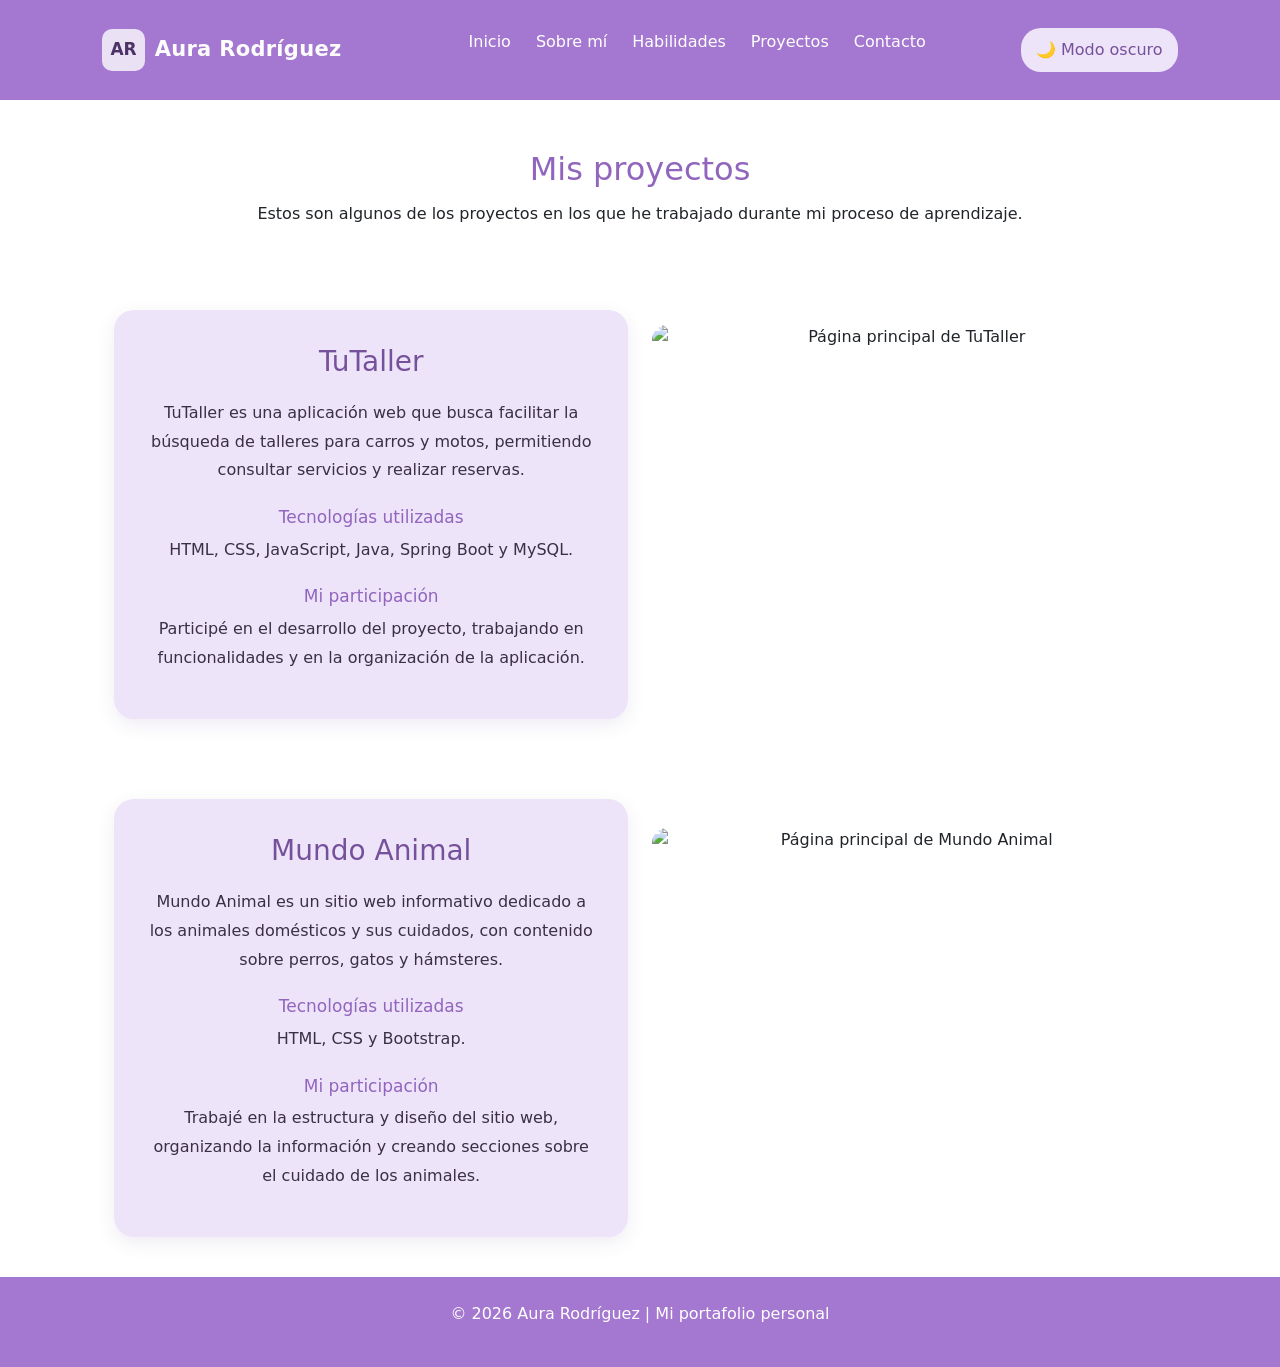
==== proyectos.html @ 8ea01193 "se cargan archivos" ====
<!DOCTYPE html>
<html lang="es">

<head>
    <meta charset="UTF-8">
    <meta name="viewport" content="width=device-width, initial-scale=1.0">

    <title>Mis proyectos | Aura Rodríguez</title>

    <link rel="stylesheet" href="styles.css">

    <!-- Bootstrap -->
    <link href="https://cdn.jsdelivr.net/npm/bootstrap@5.3.8/dist/css/bootstrap.min.css" rel="stylesheet">
</head>

<body>

    <!-- Barra de navegación -->
    <header>
        <nav class="navbar">
            <a href="index.html" class="logo">
                <span class="logo-iniciales">AR</span>
                <span class="logo-nombre">Aura Rodríguez</span>
            </a>

            <ul class="menu">
                <li><a href="index.html#inicio">Inicio</a></li>
                <li><a href="index.html#sobre-mi">Sobre mí</a></li>
                <li><a href="index.html#habilidades">Habilidades</a></li>
                <li><a href="proyectos.html">Proyectos</a></li>
                <li><a href="contacto.html">Contacto</a></li>
            </ul>

            <button id="tema-btn">🌙 Modo oscuro</button>
        </nav>
    </header>

    <!-- Encabezado -->
    <section class="seccion encabezado-proyectos">
        <h2>Mis proyectos</h2>

        <p>
            Estos son algunos de los proyectos en los que he trabajado
            durante mi proceso de aprendizaje.
        </p>
    </section>

    <!-- Proyecto TuTaller -->
    <section class="seccion proyectos">
        <div class="container">
            <div class="row align-items-center g-4">

                <!-- Información a la izquierda -->
                <div class="col-md-6">
                    <div class="tarjeta-informacion">

                        <h3>TuTaller</h3>

                        <p>
                            TuTaller es una aplicación web que busca facilitar
                            la búsqueda de talleres para carros y motos,
                            permitiendo consultar servicios y realizar reservas.
                        </p>

                        <h4>Tecnologías utilizadas</h4>

                        <p>
                            HTML, CSS, JavaScript, Java, Spring Boot y MySQL.
                        </p>

                        <h4>Mi participación</h4>

                        <p>
                            Participé en el desarrollo del proyecto,
                            trabajando en funcionalidades y en la organización
                            de la aplicación.
                        </p>

                    </div>
                </div>

                <!-- Imágenes a la derecha -->
                <div class="col-md-6">
                    <div id="carruselTuTaller"
                         class="carousel slide"
                         data-bs-ride="carousel"
                         data-bs-interval="3000">

                        <div class="carousel-inner">

                            <div class="carousel-item active">
                                <img src="imagenes/tutaller1.png"
                                     class="d-block w-100"
                                     alt="Página principal de TuTaller">
                            </div>

                            <div class="carousel-item">
                                <img src="imagenes/tutaller2.png"
                                     class="d-block w-100"
                                     alt="Catálogo de talleres">
                            </div>

                        </div>

                        <button class="carousel-control-prev"
                                type="button"
                                data-bs-target="#carruselTuTaller"
                                data-bs-slide="prev">
                            <span class="carousel-control-prev-icon"></span>
                        </button>

                        <button class="carousel-control-next"
                                type="button"
                                data-bs-target="#carruselTuTaller"
                                data-bs-slide="next">
                            <span class="carousel-control-next-icon"></span>
                        </button>

                    </div>
                </div>

            </div>
        </div>
    </section>

    <!-- Proyecto Mundo Animal -->
    <section class="seccion proyectos">
        <div class="container">
            <div class="row align-items-center g-4">

                <!-- Información a la izquierda -->
                <div class="col-md-6">
                    <div class="tarjeta-informacion">

                        <h3>Mundo Animal</h3>

                        <p>
                            Mundo Animal es un sitio web informativo dedicado
                            a los animales domésticos y sus cuidados, con
                            contenido sobre perros, gatos y hámsteres.
                        </p>

                        <h4>Tecnologías utilizadas</h4>

                        <p>
                            HTML, CSS y Bootstrap.
                        </p>

                        <h4>Mi participación</h4>

                        <p>
                            Trabajé en la estructura y diseño del sitio web,
                            organizando la información y creando secciones
                            sobre el cuidado de los animales.
                        </p>

                    </div>
                </div>

                <!-- Imágenes a la derecha -->
                <div class="col-md-6">
                    <div id="carruselMundoAnimal"
                         class="carousel slide"
                         data-bs-ride="carousel"
                         data-bs-interval="3000">

                        <div class="carousel-inner">

                            <div class="carousel-item active">
                                <img src="imagenes/mundo1.png"
                                     class="d-block w-100"
                                     alt="Página principal de Mundo Animal">
                            </div>

                            <div class="carousel-item">
                                <img src="imagenes/mundo2.png"
                                     class="d-block w-100"
                                     alt="Contenido de Mundo Animal">
                            </div>

                        </div>

                        <button class="carousel-control-prev"
                                type="button"
                                data-bs-target="#carruselMundoAnimal"
                                data-bs-slide="prev">
                            <span class="carousel-control-prev-icon"></span>
                        </button>

                        <button class="carousel-control-next"
                                type="button"
                                data-bs-target="#carruselMundoAnimal"
                                data-bs-slide="next">
                            <span class="carousel-control-next-icon"></span>
                        </button>

                    </div>
                </div>

            </div>
        </div>
    </section>

    <!-- Footer -->
    <footer>
        <p>© 2026 Aura Rodríguez | Mi portafolio personal</p>
    </footer>

    <script src="https://cdn.jsdelivr.net/npm/bootstrap@5.3.8/dist/js/bootstrap.bundle.min.js"></script>
    <script src="script.js"></script>

</body>
</html>
---- styles.css ----
* {
    margin: 0;
    padding: 0;
    box-sizing: border-box;
    scroll-behavior: smooth;
}

body {
    font-family: Arial, sans-serif;
    background-color: #ffffff;
    color: #393044;
}

/* Menú de navegación */
header {
    background-color: #a477d0;
    padding: 20px 8%;
    box-shadow: 0 2px 10px rgba(0, 0, 0, 0.08);
}

.navbar {
    display: flex;
    justify-content: space-between;
    align-items: center;
}

.logo {
    font-size: 28px;
    font-weight: bold;
    color: white;
    text-decoration: none;
}

.menu {
    display: flex;
    list-style: none;
    gap: 25px;
}

.menu a {
    text-decoration: none;
    color: white;
    transition: 0.3s;
}

.menu a:hover {
    color: #eee4fa;
}

/* Inicio */
.inicio {
    min-height: 85vh;
    display: flex;
    align-items: center;
    justify-content: space-around;
    padding: 50px 8%;
    gap: 30px;
}

.inicio-texto {
    max-width: 550px;
}

.saludo {
    color: #9165bd;
    margin-bottom: 15px;
    font-weight: bold;
}

.inicio h1 {
    font-size: 45px;
    margin-bottom: 15px;
}

.inicio h1 span {
    color: #a477d0;
}

.inicio h2 {
    font-size: 23px;
    margin-bottom: 20px;
}

.inicio-texto p {
    line-height: 1.8;
    margin-bottom: 25px;
}

.inicio-imagen img {
    width: 350px;
    max-width: 100%;
}

/* Botones */
.boton {
    display: inline-block;
    background-color: #a477d0;
    color: white;
    padding: 13px 25px;
    border-radius: 25px;
    text-decoration: none;
    transition: 0.3s;
}

.boton:hover {
    background-color: #8052aa;
    transform: translateY(-3px);
}

/* Secciones */
.seccion {
    padding: 70px 10%;
    text-align: center;
}

.seccion h2 {
    font-size: 32px;
    color: #9165bd;
    margin-bottom: 30px;
}

.seccion p {
    line-height: 1.8;
}

/* Habilidades */
.habilidades-lista {
    display: flex;
    flex-wrap: wrap;
    justify-content: center;
    gap: 15px;
}

.habilidad {
    background-color: #eee4fa;
    color: #76519b;
    padding: 15px 25px;
    border-radius: 20px;
    font-weight: bold;
}

/* Proyectos */
.proyectos-lista {
    display: flex;
    justify-content: center;
    flex-wrap: wrap;
    gap: 25px;
}

.proyecto {
    background-color: white;
    padding: 30px;
    width: 300px;
    border-radius: 15px;
    box-shadow: 0 5px 20px rgba(100, 70, 130, 0.10);
    transition: 0.3s;
}

.proyecto:hover {
    transform: translateY(-7px);
}

.proyecto h3 {
    color: #9165bd;
    margin-bottom: 15px;
}

.proyecto span {
    display: block;
    margin-top: 15px;
    color: #9165bd;
    font-size: 13px;
}

/* Formación */
.formacion-item {
    background-color: white;
    padding: 25px;
    margin: 15px auto;
    max-width: 650px;
    border-radius: 12px;
    box-shadow: 0 3px 12px rgba(100, 70, 130, 0.08);
}

.formacion-item h3 {
    color: #9165bd;
    margin-bottom: 10px;
}

/* Contacto */
.redes {
    margin-top: 25px;
}

.redes a {
    color: #9165bd;
    text-decoration: none;
    margin: 0 12px;
}

/* Pie de página */
footer {
    background-color: #a477d0;
    color: white;
    text-align: center;
    padding: 25px;
}

/* Adaptación a celulares */
@media (max-width: 768px) {

    .navbar {
        flex-direction: column;
        gap: 20px;
    }

    .menu {
        flex-wrap: wrap;
        justify-content: center;
        gap: 15px;
    }

    .inicio {
        flex-direction: column;
        text-align: center;
    }

    .inicio h1 {
        font-size: 35px;
    }

    .inicio-imagen img {
        width: 280px;
    }

    .seccion {
        padding: 50px 6%;
    }

}


/* Botón para cambiar el tema */
#tema-btn {
    background-color: #eee4fa;
    color: #76519b;
    border: none;
    padding: 10px 15px;
    border-radius: 20px;
    cursor: pointer;
}

/* Modo oscuro en tonos lilas */
body.tema-oscuro {
    background-color: #33283d;
    color: #e8e2eb;
}

body.tema-oscuro header {
    background-color: #49375a;
}

body.tema-oscuro section {
    background-color: #33283d;
    color: #c0a6c5;
}

body.tema-oscuro footer {
    background-color: #49375a !important;
    color: #ffffff !important;
}

body.tema-oscuro .formulario {
    background-color: #49375a;
    color: #ffffff;
}

body.tema-oscuro .campo input,
body.tema-oscuro .campo textarea {
    background-color: #5b486b;
    color: #ffffff;
    border-color: #806b91;
}

body.tema-oscuro .campo label {
    color: #795196;
}



/* Formulario de contacto */
.contacto {
    background-color: #f2eafa;
}

.contacto-descripcion {
    max-width: 550px;
    margin: 0 auto 30px;
}

.formulario {
    background-color: white;
    max-width: 600px;
    margin: auto;
    padding: 35px;
    border-radius: 20px;
    box-shadow: 0 5px 20px rgba(100, 70, 130, 0.12);
    text-align: left;
}

.campo {
    margin-bottom: 20px;
}

.campo label {
    display: block;
    margin-bottom: 8px;
    font-weight: bold;
    color: #76519b;
}

.campo input,
.campo textarea {
    width: 100%;
    padding: 13px;
    border: 1px solid #d9c5ec;
    border-radius: 10px;
    font-family: Arial, sans-serif;
    font-size: 15px;
    outline: none;
}

.campo input:focus,
.campo textarea:focus {
    border-color: #a477d0;
    box-shadow: 0 0 5px #d9c5ec;
}

.campo textarea {
    resize: vertical;
}

.formulario button {
    border: none;
    cursor: pointer;
    font-size: 15px;
}

@media (max-width: 768px) {
    .formulario {
        padding: 20px;
    }
}

/* Página de proyectos */
.tarjeta-proyecto {
    background-color: #f5effb;
    padding: 25px;
    border-radius: 15px;
    max-width: 900px;
    margin: 20px auto;
}

.tarjeta-proyecto h3 {
    color: #9165bd;
    margin-bottom: 20px;
}

.tarjeta-proyecto h4 {
    color: #76519b;
    margin-top: 20px;
    margin-bottom: 8px;
}

.tarjeta-proyecto p {
    line-height: 1.6;
}

.imagenes-proyecto {
    display: flex;
    gap: 15px;
    margin-bottom: 20px;
    flex-wrap: wrap;
}

.imagenes-proyecto img {
    width: calc(50% - 8px);
    border-radius: 10px;
    object-fit: cover;
}

body.tema-oscuro .tarjeta-proyecto {
    background-color: #49375a;
    color: #e2d5eb;
}

body.tema-oscuro .tarjeta-proyecto h3,
body.tema-oscuro .tarjeta-proyecto h4 {
    color: #d6b8ed;
}

@media (max-width: 768px) {
    .imagenes-proyecto img {
        width: 100%;
    }
}


/* Encabezado de proyectos */
.encabezado-proyectos {
    text-align: center;
    background-color: #ffffff;
}

.encabezado-proyectos h2 {
    color: #9165bd;
    margin-bottom: 15px;
}

/* Secciones */
.proyectos {
    background-color: #ffffff;
    padding: 45px 8%;
}


/* Encabezado de proyectos */
.encabezado-proyectos {
    text-align: center;
    background-color: #ffffff;
    padding: 50px 8% 25px;
}

.encabezado-proyectos h2 {
    color: #9165bd;
    font-size: 32px;
    margin-bottom: 12px;
}

/* Secciones de proyectos */
.proyectos {
    background-color: #ffffff;
    padding: 40px 8%;
}

/* Tarjeta del texto */
.tarjeta-informacion {
    background-color: #eee4fa;
    padding: 35px;
    border-radius: 20px;
    min-height: 350px;
    box-shadow: 0 6px 18px rgba(100, 70, 130, 0.10);
}

.tarjeta-informacion h3 {
    color: #76519b;
    font-size: 28px;
    margin-bottom: 20px;
}

.tarjeta-informacion h4 {
    color: #9165bd;
    font-size: 17px;
    margin-top: 22px;
    margin-bottom: 8px;
}

.tarjeta-informacion p {
    color: #393044;
    line-height: 1.8;
    margin-bottom: 12px;
}

/* Carrusel sin tarjeta */
.carousel {
    border-radius: 15px;
    overflow: hidden;
    background: transparent;
}

.carousel img {
    width: 100%;
    height: 380px;
    object-fit: contain;
    background: transparent;
}

/* Modo oscuro */
body.tema-oscuro .encabezado-proyectos,
body.tema-oscuro .proyectos {
    background-color: #33283d;
    color: #f5edf9;
}

body.tema-oscuro .tarjeta-informacion {
    background-color: #49375a;
}

body.tema-oscuro .tarjeta-informacion h3,
body.tema-oscuro .tarjeta-informacion h4 {
    color: #d6b8ed;
}

body.tema-oscuro .tarjeta-informacion p {
    color: #f0e7f6;
}

/* Adaptación a celulares */
@media (max-width: 768px) {
    .proyectos {
        padding: 30px 5%;
    }

    .tarjeta-informacion {
        min-height: auto;
        padding: 25px;
    }

    .carousel img {
        height: 260px;
    }
}

.logo {
    display: flex;
    align-items: center;
    gap: 10px;
    text-decoration: none;
    color: rgb(252, 252, 252);
    font-size: 21px;
    font-weight: bold;
}

.logo-iniciales {
    background-color: #ebe1f5;
    color: #4c3266;
    padding: 8px;
    border-radius: 10px;
    font-size: 17px;
}

.logo-nombre {
    letter-spacing: 0.3px;
}
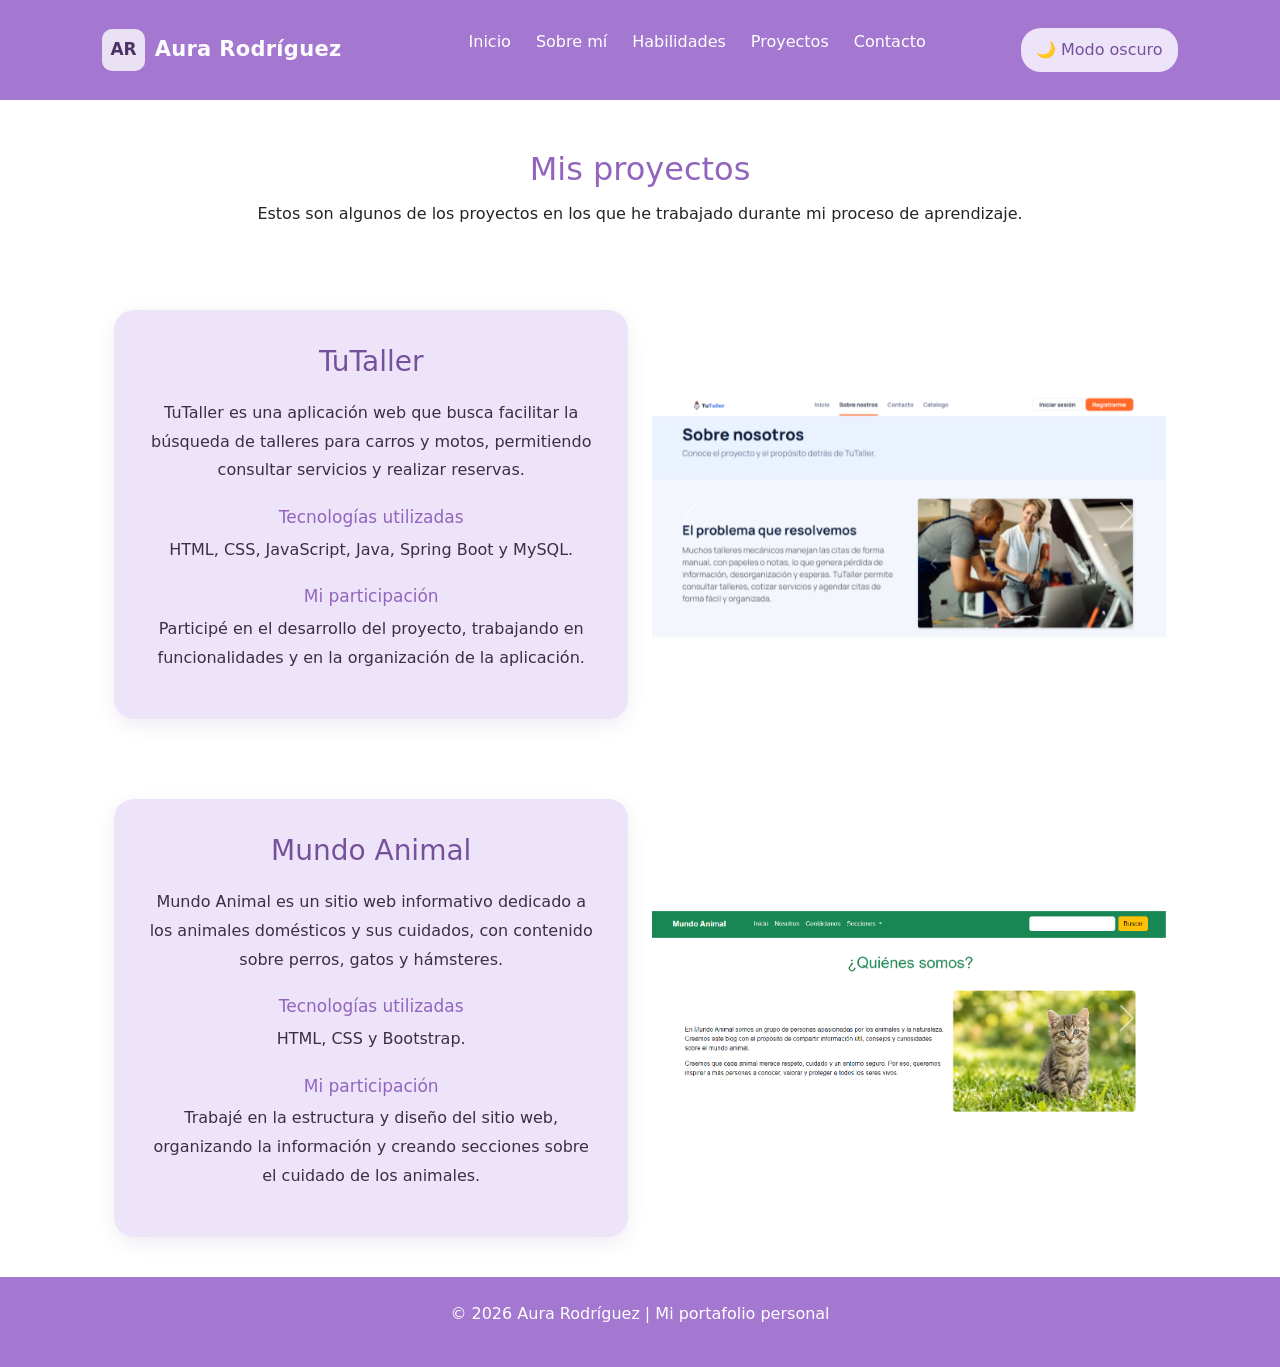
==== commit af4d4e90: "Corregir extensiones de imagenes" ====
--- a/proyectos.html
+++ b/proyectos.html
@@ -90,13 +90,13 @@
                         <div class="carousel-inner">
 
                             <div class="carousel-item active">
-                                <img src="imagenes/tutaller1.png"
+                                <img src="./imagenes/tutaller1.PNG"
                                      class="d-block w-100"
                                      alt="Página principal de TuTaller">
                             </div>
 
                             <div class="carousel-item">
-                                <img src="imagenes/tutaller2.png"
+                                <img src="./imagenes/tutaller2.PNG"
                                      class="d-block w-100"
                                      alt="Catálogo de talleres">
                             </div>
@@ -168,13 +168,13 @@
                         <div class="carousel-inner">
 
                             <div class="carousel-item active">
-                                <img src="imagenes/mundo1.png"
+                                <img src="./imagenes/mundo1.PNG"
                                      class="d-block w-100"
                                      alt="Página principal de Mundo Animal">
                             </div>
 
                             <div class="carousel-item">
-                                <img src="imagenes/mundo2.png"
+                                <img src="./imagenes/mundo2.PNG"
                                      class="d-block w-100"
                                      alt="Contenido de Mundo Animal">
                             </div>
